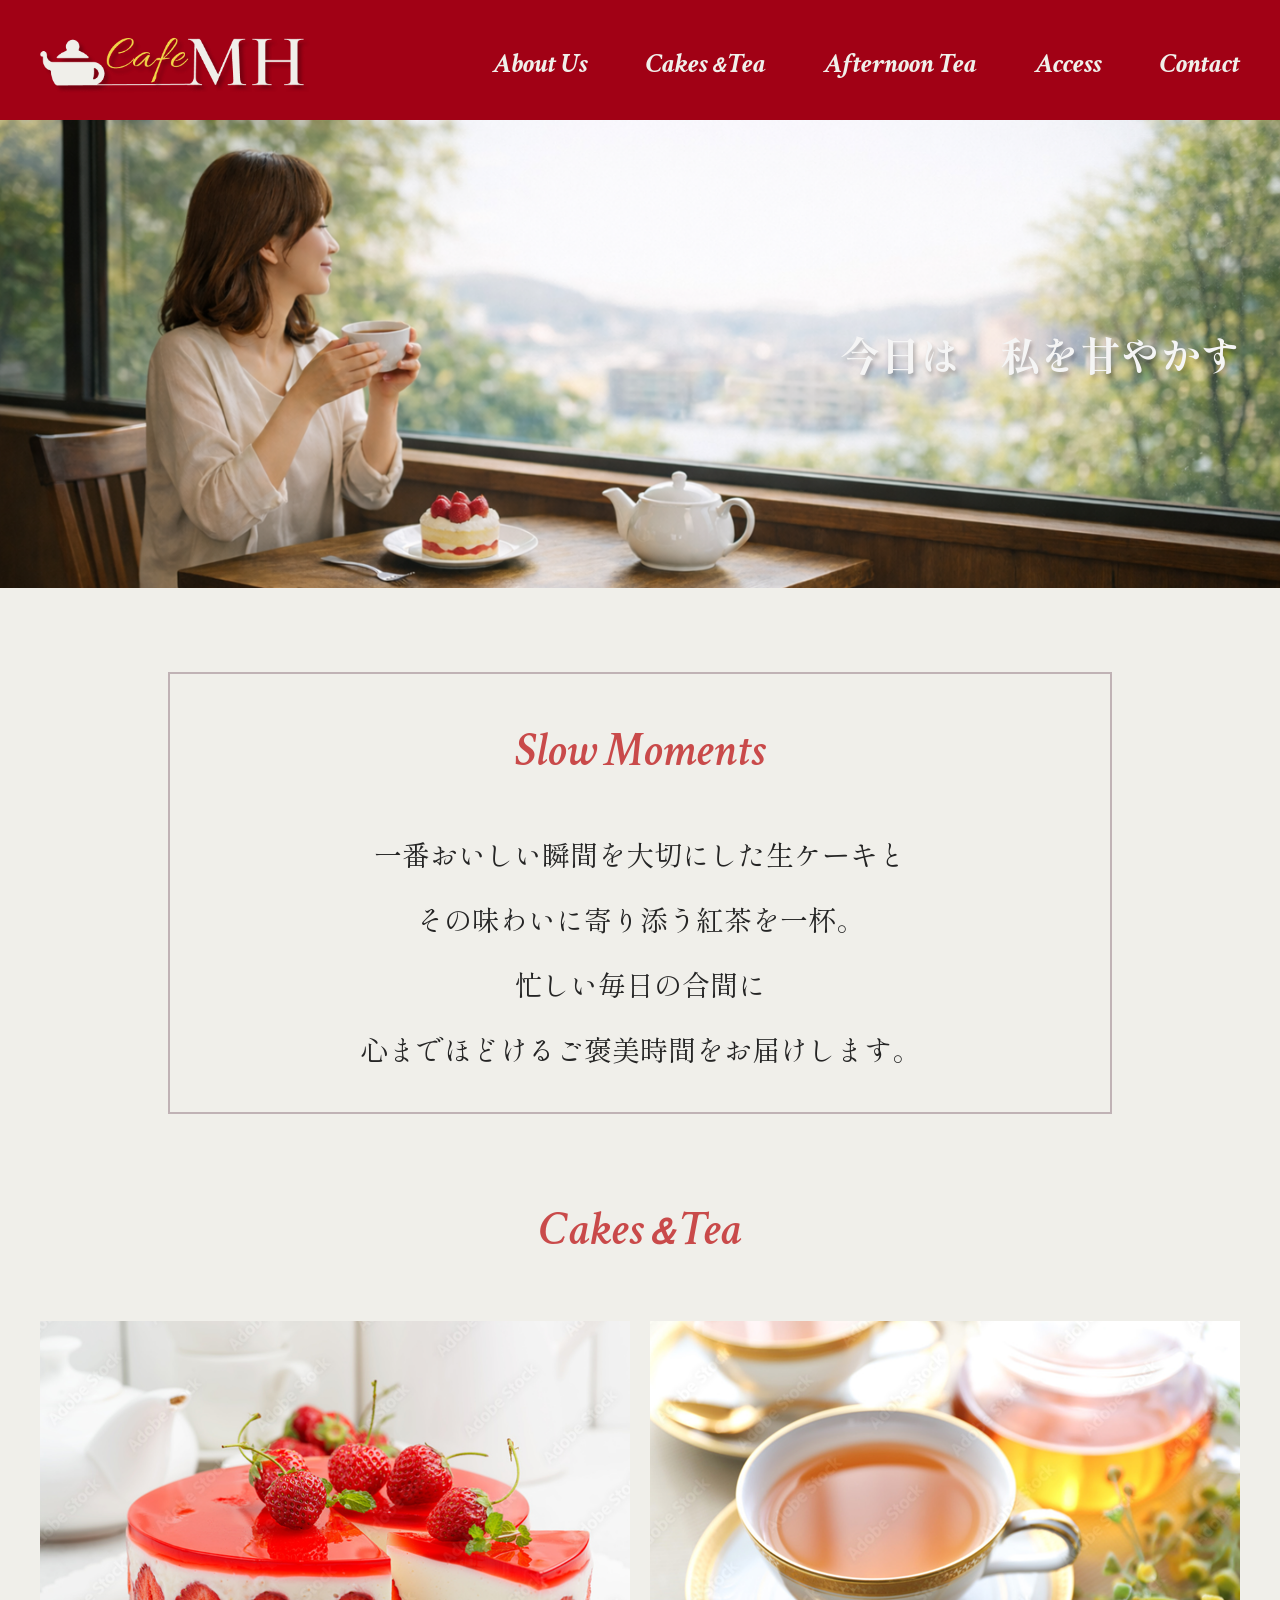
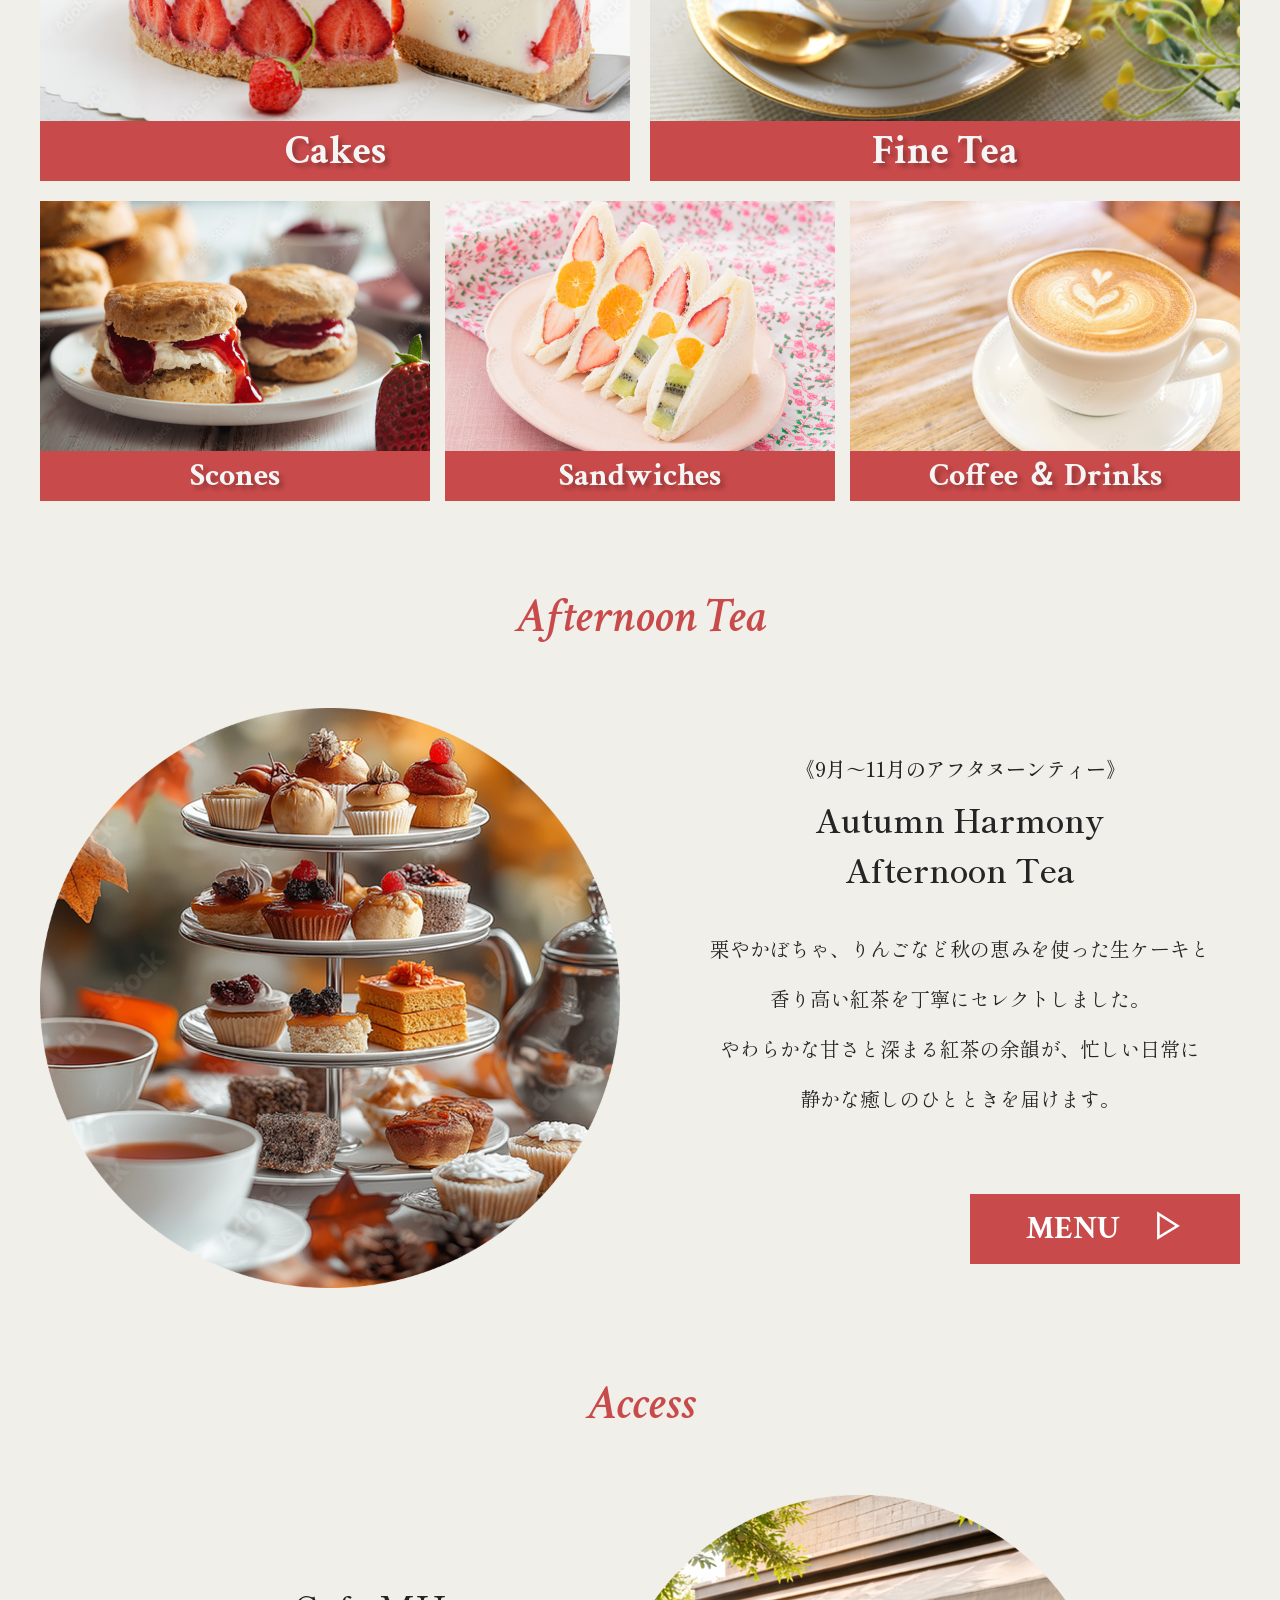
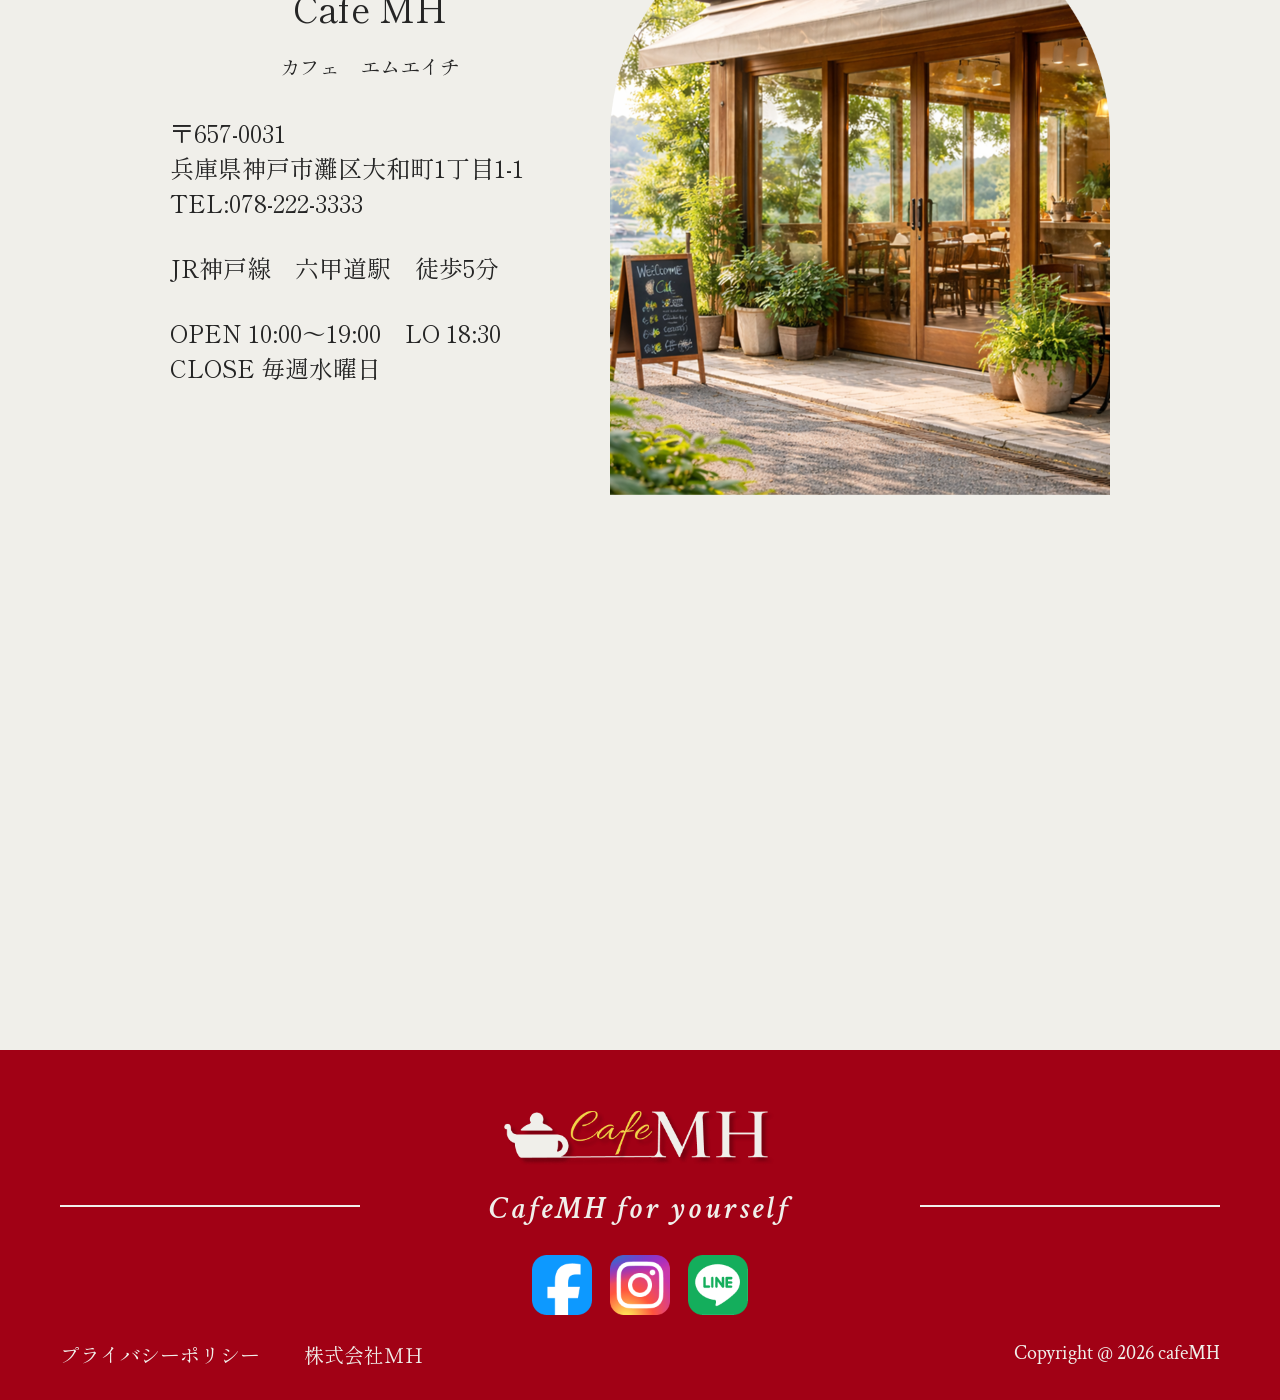
==== index.html @ 37dadeb6 "Add files via upload" ====
<!doctype html>
<html lang="ja">
<head>
<meta charset="utf-8">
<title>cafeMH</title>
<link href="common/css/style.css" rel="stylesheet" type="text/css">
<link rel="preconnect" href="https://fonts.googleapis.com">
<link rel="preconnect" href="https://fonts.gstatic.com" crossorigin>
<link href="https://fonts.googleapis.com/css2?family=Crimson+Text:ital,wght@0,400;0,600;0,700;1,400;1,600;1,700&family=WDXL+Lubrifont+JP+N&display=swap" rel="stylesheet">
<link href="https://fonts.googleapis.com/css2?family=Shippori+Mincho&display=swap" rel="stylesheet">

</head>

<body>
	
<header>	
<div id="headerInner">
	
<a href="index.html"><img src="common/images/logo.png" alt="cafeMH"></a>
	
<nav>
<ul>
  <li><a href="#">About Us</a></li>
  <li><a href="#">Cakes<span>＆</span>Tea</a></li>
  <li><a href="#">Afternoon Tea</a></li>
  <li><a href="#">Access</a></li>
  <li><a href="contact.html">Contact</a></li>
</ul>
</nav>
	
</div>	 
</header>
	
<main>

<div id="main-visual">
<img src="images/main.png" alt="cafeMHメインビジュアル">	
<h1>今日は　私を甘やかす</h1>
</div>

<section id="slow-moments">
	
<div>
  <h2>Slow Moments</h2>
  <p>一番おいしい瞬間を大切にした生ケーキと<br>
その味わいに寄り添う紅茶を一杯。<br>
忙しい毎日の合間に<br>
心までほどけるご褒美時間をお届けします。</p>
</div>
	
</section>
	
	
<section id="menu">
	
  <h2>Cakes<span>＆</span>Tea</h2>
  <ul id="main-menu">
	  <li><a href="#"><img src="images/cakes.png" alt="Cakes">
	  <p>Cakes</p></a></li>
	  <li><a href="#"><img src="images/tea.png" alt="Fine Tea">
	  <p>Fine Tea</p></a></li>
  </ul>
  <ul id="sub-menu">
	  <li><a href="#"><img src="images/scones.png" alt="Scones">
	  <p>Scones</p></a></li>
	  <li><a href="#"><img src="images/sandwiches.png" alt="Sandwiches">
	  <p>Sandwiches</p></a></li>
	  <li><a href="#"><img src="images/coffee_drinks.png" alt="Coffee&Drinks"><p>Coffee ＆ Drinks</p></a></li>
  </ul>
	
</section>
	

<section id="afternoontea">
	
  <h2>Afternoon Tea</h2>
	
  <div class="container">
	<img src="images/autumn_afternoontea.png" alt="AutumnAfternoonTea">
	<div>
	  <h3><span>《9月～11月のアフタヌーンティー》</span><br>Autumn Harmony<br>Afternoon Tea</h3>
	  <p>栗やかぼちゃ、りんごなど秋の恵みを使った生ケーキと<br>香り高い紅茶を丁寧にセレクトしました。<br>やわらかな甘さと深まる紅茶の余韻が、忙しい日常に<br>静かな癒しのひとときを届けます。</p>
	  <a href="#" class="btn"><span>MENU　▷</span></a>
	</div>
  </div>
	
</section>
	
	
<section id="access">
	
  <h2>Access</h2>
	
  <div class="container">
	<div>
	  <p class="store-name">Cafe MH<br><span>カフェ　エムエイチ</span></p>
	  <address>
		  <p>〒657-0031<br>兵庫県神戸市灘区大和町1丁目1-1<br>TEL:078-222-3333</p>
		  <p>JR神戸線　六甲道駅　徒歩5分</p>
	  </address>
	  <p>OPEN 10:00～19:00　LO 18:30<br>CLOSE 毎週水曜日</p>
	</div>
  
    <img src="images/cafemh_shop.png" alt="CafeMH外観">
  </div>
	
  <iframe src="https://www.google.com/maps/embed?pb=!1m14!1m12!1m3!1d1639.2767002209912!2d135.24668276309984!3d34.741649967718786!2m3!1f0!2f0!3f0!3m2!1i1024!2i768!4f13.1!5e0!3m2!1sja!2sjp!4v1770727413245!5m2!1sja!2sjp" width="940" height="350" style="border:0;" allowfullscreen="" loading="lazy" referrerpolicy="no-referrer-when-downgrade"></iframe>

</section>

</main>
	

<footer>
	
<div id="footerInner">
  <div id="footer-main">
	<span></span>
	<div>
		<img src="common/images/logo.png" alt="cafeMH">
		<p>CafeMH for yourself</p>
		<ul>
		<li><a href="#"><img src="common/images/icon_facebook.png" alt="facebook"></a></li>
		<li><a href="#"><img src="common/images/icon_instagram.png" alt="instagram"></a></li>
		<li><a href="#"><img src="common/images/icon_line.png" alt="LINE"></a></li>
		</ul>
	</div>
	<span></span>
  </div>
	
  <div id="footer-bottom">
	<div class="footer-links">
	  <a href="#">プライバシーポリシー</a>
      <a href="#">株式会社ＭＨ</a>
    </div>	
    <small>Copyright @ 2026 cafeMH</small>
  </div>	
</div>
	
</footer>
</body>
</html>
---- common/css/style.css ----
@charset "utf-8";
/* CSS Document */

* {
margin: 0;
padding: 0;
}

ul {
list-style-type: none;
}

a {
text-decoration: none;
}

img {
  display: block;
}

button {
  font-family: inherit;
  border: none;
  outline: none;
  background: none;
}

input,
textarea,
select {
  font-family: inherit;
  font-size: 16px;
}

body {
color: #252525;
font-family: 'Shippori Mincho', serif;
}

header {
background: #A10115;
width: 100%;
height: 120px;
}

#headerInner {
width: 1200px;
margin-left: auto;
margin-right: auto;
display: flex;
justify-content: space-between;
}

#headerInner img {
margin-top: 17px;
width: 272px
}

nav {
width: 747px;
}

header nav ul {
display: flex;
justify-content: space-between;
margin-top: 45px;
}

header nav ul li {
font-family: "Crimson Text", serif;
font-weight: 700;
font-style: italic;
font-size: 28px;
}

header nav a {
color: #F0EFEA;
}

main {
background-color: #F0EFEA;
}

header nav a span {
font-size: 20px;
font-weight: 700;
}

#main-visual {
position: relative;
}

#main-visual img {
width: 100%;
min-width: 1200px;
}

h1 {
font-size: clamp(40px, 3vw, 48px);
color: #F5F5F5;
text-shadow: 2px 4px 4px rgba(0,0,0,0.25);
position: absolute;
top: 50%;
transform: translateY(-50%);
left: max(800px, calc((100% - 1200px) / 2 + 800px));
z-index: 10;
white-space: nowrap;
margin: 0;
line-height: 1;
}

section {
width: 1200px;
margin-left: auto;
margin-right: auto;
margin-top: 84px;
}

h2 {
font-family: "Crimson Text", serif;
font-weight: 600;
font-style: italic;
font-size: 48px;
color: #C94A4A;
text-align: center;
}

#slow-moments div {
width: 940px;
height: 438px;
margin-left: auto;
margin-right: auto;
margin-top: 84px;
border: 2px solid #C0B2B5;
}

#slow-moments h2 {
margin-top: 45px;
}

#slow-moments p {
text-align: center;
font-size: 28px;
line-height: 65px;
margin-top: 40px;
}

#menu h2 span {
font-size: 36px;
font-weight: 600;
}

#menu p {
font-family: "Crimson Text", serif;
font-style: normal;
color: #F5F5F5;
font-weight: 700;
display: block;
text-shadow: 4px 4px 4px rgba(0,0,0,0.25);
}

#main-menu {
display: flex;
justify-content: space-between;
margin-top: 60px;
}

#main-menu img {
width: 590px;
height: 400px;
}

#main-menu p {
font-size: 40px;
background-color: #C94A4A;
width: 590px;
height: 60px;
text-align: center;
line-height: 60px;
}

#sub-menu {
display: flex;
justify-content: space-between;
margin-top: 20px;
}

#sub-menu img {
width: 390px;
height: 250px;
}

#sub-menu p {
font-size: 32px;
background-color: #C94A4A;
width: 390px;
height: 50px;
text-align: center;
line-height: 50px;
}

#menu li {
transition: transform 0.3s ease,opacity 0.3s ease;
}

#menu li:hover {
transform: scale(0.97);
opacity: 0.8;
}

.container {
display: flex;
justify-content: space-between;
margin-top: 60px;
}

#afternoontea img {
width: 580px;
height: 580px;
}

#afternoontea .container div {
width: 560px;
margin-top: 30px;
text-align: center;
}

#afternoontea .container div span {
font-size: 20px;
font-weight: 500;
}

h3 {
font-size: 32px;
font-weight: 600;
line-height: 50px;
}

#afternoontea .container p {
font-size: 20px;
line-height: 50px;
margin-top: 30px;
}

#afternoontea .container a {
display: block;
margin-top: 70px;
margin-left: auto;
}

.btn {
width: 270px;
height: 70px;
background-color: #C94A4A;
transition: transform 0.3s ease,opacity 0.3s ease;
}

.btn:hover {
transform: scale(0.97);
opacity: 0.8;
}

#afternoontea .container a span {
color: #FFF;
font-size: 32px;
font-weight: 700;
font-family: "Crimson Text", serif;
font-style: normal;
line-height: 70px;
}

#access {
width: 940px;
margin-left: auto;
margin-right: auto;
}

#access .container div {
width: 400px;
margin-top: 56px;
}

#access .container .store-name {
font-size: 36px;
text-align: center;
}

.store-name span {
font-size: 20px;
}

#access .container p {
font-size: 24px;
font-style: normal;
margin-top: 30px;
}

#access img {
width: 500px;
height: 600px;
}

#access iframe {
margin-top: 50px;
margin-bottom: 150px;
}

footer {
background: #A10115;
width: 100%;
height: 350px;
}

#footerInner {
width: 1160px;
margin-left: auto;
margin-right: auto;
}

#footer-main {
display: flex;
justify-content: space-between;
}

#footer-main span {
width: 300px;
height: 155px;
border-bottom: solid 2px #F0EFEA;
}

#footer-main div {
width: 350px;
margin-left: auto;
margin-right: auto;
margin-top: 40px;
text-align: center;
}

#footer-main img {
width: 272px;
margin: 0 auto;
}

#footer-main p {
font-size: 32px;
font-weight: 600;
font-family: 'Crimson Text', serif;
font-style: italic;
color: #F0EFEA;
margin-top: 9px;
letter-spacing: 0.1em;
}

#footer-main ul {
display: flex;
justify-content: center;
margin-top: 26px;
}

#footer-main li {
margin-right: 18px;
}

#footer-main li:last-child {
margin-right: 0px;
}

#footer-main ul img {
width: 60px;
height: 60px;
}

#footer-bottom {
display: flex;
justify-content: space-between;
margin-top: 25px;
}

.footer-links a {
font-size: 20px;
color: #F0EFEA;
margin-right: 40px;
}

small {
font-family: 'Crimson Text', serif;
font-size: 20px;
color: #F0EFEA;
}

/*ここからContactページ*/
#contact {
width: 1200px;
margin-left: auto;
margin-right: auto;
padding-top: 60px;
}

#contact h2 {
margin-top: 0;
}

#contact h2 span {
font-size: 20px;
font-style: normal;
font-weight: 500;
color: black;
display: block;
margin-top: 10px;
}

.contact-form {
width: 700px;
margin-top: 30px;
margin-left: auto;
margin-right: auto;
padding-bottom: 100px;
}

.contact-form .form-note {
text-align: right;
margin-bottom: 13px;
font-size: 12px;
}

#form-group {
width: 100%;
border: solid 2px #C0B2B5;
background-color: #FFF;
}

.form-group {
width: 640px;
display: flex;
align-items: center;
margin-top: 40px;
margin-left: auto;
margin-right: auto;
}

.form-group:last-child {
margin-bottom: 40px;
}

.form-group p {
font-size: 16px;
width: 200px;
}

.form-control {
width: 440px;
height: 36px;
}

.radio-item {
margin-right: 25px;
}

.required {
color: red;
}

.note {
font-size: 12px;
margin-left: 26px;
}

textarea {
width: 440px;
height: 250px;
}

.agreement {
margin-top: 47px;
text-align: center;
}

.agreement input {
margin-right: 18px;
}

button {
color: #FFF;
font-size: 24px;
font-weight: 700;
line-height: 70px;
}

.contact-form button {
display: block;
margin: 60px auto 0;
}
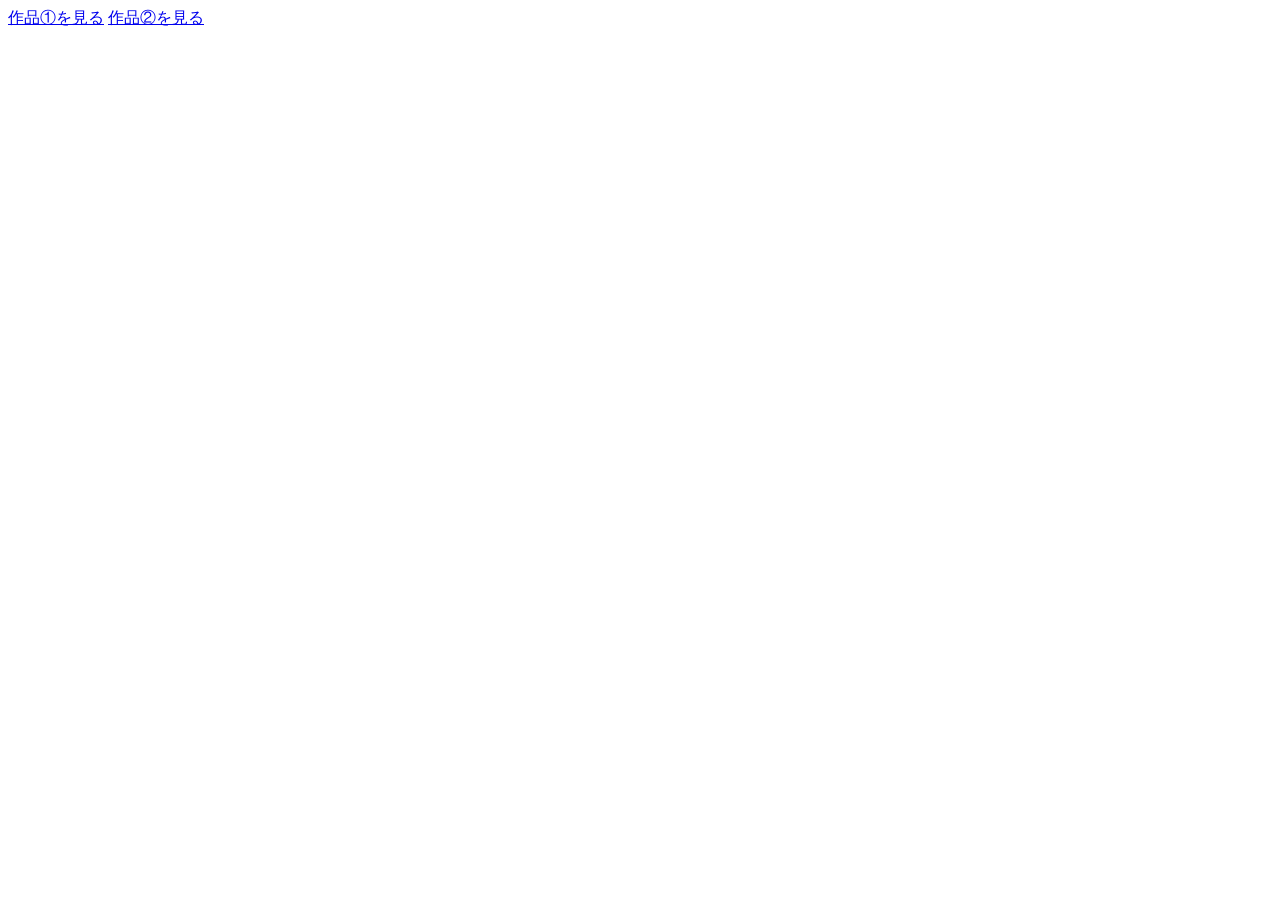
==== commit 5f50ba90: "Add files via upload" ====
--- a/index.html
+++ b/index.html
@@ -1,142 +1,12 @@
-<!doctype html>
-<html lang="ja">
+<!DOCTYPE html>
+<html lang="en">
 <head>
-<meta charset="utf-8">
-<title>cafeMH</title>
-<link href="common/css/style.css" rel="stylesheet" type="text/css">
-<link rel="preconnect" href="https://fonts.googleapis.com">
-<link rel="preconnect" href="https://fonts.gstatic.com" crossorigin>
-<link href="https://fonts.googleapis.com/css2?family=Crimson+Text:ital,wght@0,400;0,600;0,700;1,400;1,600;1,700&family=WDXL+Lubrifont+JP+N&display=swap" rel="stylesheet">
-<link href="https://fonts.googleapis.com/css2?family=Shippori+Mincho&display=swap" rel="stylesheet">
-
+  <meta charset="UTF-8">
+  <meta name="viewport" content="width=device-width, initial-scale=1.0">
+  <title>Document</title>
 </head>
-
 <body>
-	
-<header>	
-<div id="headerInner">
-	
-<a href="index.html"><img src="common/images/logo.png" alt="cafeMH"></a>
-	
-<nav>
-<ul>
-  <li><a href="#">About Us</a></li>
-  <li><a href="#">Cakes<span>＆</span>Tea</a></li>
-  <li><a href="#">Afternoon Tea</a></li>
-  <li><a href="#">Access</a></li>
-  <li><a href="contact.html">Contact</a></li>
-</ul>
-</nav>
-	
-</div>	 
-</header>
-	
-<main>
-
-<div id="main-visual">
-<img src="images/main.png" alt="cafeMHメインビジュアル">	
-<h1>今日は　私を甘やかす</h1>
-</div>
-
-<section id="slow-moments">
-	
-<div>
-  <h2>Slow Moments</h2>
-  <p>一番おいしい瞬間を大切にした生ケーキと<br>
-その味わいに寄り添う紅茶を一杯。<br>
-忙しい毎日の合間に<br>
-心までほどけるご褒美時間をお届けします。</p>
-</div>
-	
-</section>
-	
-	
-<section id="menu">
-	
-  <h2>Cakes<span>＆</span>Tea</h2>
-  <ul id="main-menu">
-	  <li><a href="#"><img src="images/cakes.png" alt="Cakes">
-	  <p>Cakes</p></a></li>
-	  <li><a href="#"><img src="images/tea.png" alt="Fine Tea">
-	  <p>Fine Tea</p></a></li>
-  </ul>
-  <ul id="sub-menu">
-	  <li><a href="#"><img src="images/scones.png" alt="Scones">
-	  <p>Scones</p></a></li>
-	  <li><a href="#"><img src="images/sandwiches.png" alt="Sandwiches">
-	  <p>Sandwiches</p></a></li>
-	  <li><a href="#"><img src="images/coffee_drinks.png" alt="Coffee&Drinks"><p>Coffee ＆ Drinks</p></a></li>
-  </ul>
-	
-</section>
-	
-
-<section id="afternoontea">
-	
-  <h2>Afternoon Tea</h2>
-	
-  <div class="container">
-	<img src="images/autumn_afternoontea.png" alt="AutumnAfternoonTea">
-	<div>
-	  <h3><span>《9月～11月のアフタヌーンティー》</span><br>Autumn Harmony<br>Afternoon Tea</h3>
-	  <p>栗やかぼちゃ、りんごなど秋の恵みを使った生ケーキと<br>香り高い紅茶を丁寧にセレクトしました。<br>やわらかな甘さと深まる紅茶の余韻が、忙しい日常に<br>静かな癒しのひとときを届けます。</p>
-	  <a href="#" class="btn"><span>MENU　▷</span></a>
-	</div>
-  </div>
-	
-</section>
-	
-	
-<section id="access">
-	
-  <h2>Access</h2>
-	
-  <div class="container">
-	<div>
-	  <p class="store-name">Cafe MH<br><span>カフェ　エムエイチ</span></p>
-	  <address>
-		  <p>〒657-0031<br>兵庫県神戸市灘区大和町1丁目1-1<br>TEL:078-222-3333</p>
-		  <p>JR神戸線　六甲道駅　徒歩5分</p>
-	  </address>
-	  <p>OPEN 10:00～19:00　LO 18:30<br>CLOSE 毎週水曜日</p>
-	</div>
-  
-    <img src="images/cafemh_shop.png" alt="CafeMH外観">
-  </div>
-	
-  <iframe src="https://www.google.com/maps/embed?pb=!1m14!1m12!1m3!1d1639.2767002209912!2d135.24668276309984!3d34.741649967718786!2m3!1f0!2f0!3f0!3m2!1i1024!2i768!4f13.1!5e0!3m2!1sja!2sjp!4v1770727413245!5m2!1sja!2sjp" width="940" height="350" style="border:0;" allowfullscreen="" loading="lazy" referrerpolicy="no-referrer-when-downgrade"></iframe>
-
-</section>
-
-</main>
-	
-
-<footer>
-	
-<div id="footerInner">
-  <div id="footer-main">
-	<span></span>
-	<div>
-		<img src="common/images/logo.png" alt="cafeMH">
-		<p>CafeMH for yourself</p>
-		<ul>
-		<li><a href="#"><img src="common/images/icon_facebook.png" alt="facebook"></a></li>
-		<li><a href="#"><img src="common/images/icon_instagram.png" alt="instagram"></a></li>
-		<li><a href="#"><img src="common/images/icon_line.png" alt="LINE"></a></li>
-		</ul>
-	</div>
-	<span></span>
-  </div>
-	
-  <div id="footer-bottom">
-	<div class="footer-links">
-	  <a href="#">プライバシーポリシー</a>
-      <a href="#">株式会社ＭＨ</a>
-    </div>	
-    <small>Copyright @ 2026 cafeMH</small>
-  </div>	
-</div>
-	
-</footer>
+<a href="works/cafemh/">作品①を見る</a>
+<a href="works/kobeUOA/">作品②を見る</a>
 </body>
-</html>
+</html>
